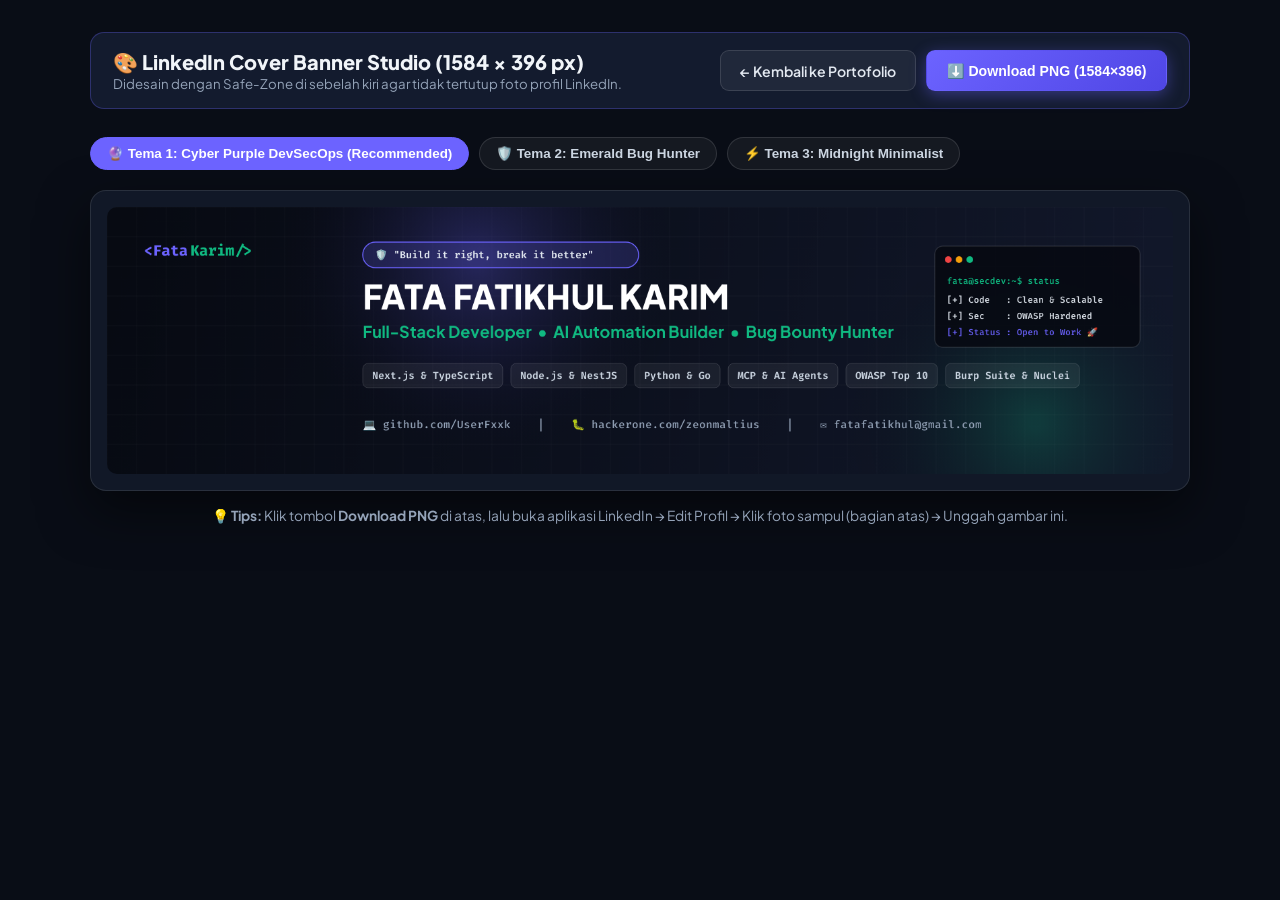
==== banner.html @ 3ce2c365 "feat: complete interactive portfolio, ATS resume, and LinkedIn banner studio" ====
<!DOCTYPE html>
<html lang="id">
<head>
  <meta charset="UTF-8" />
  <meta name="viewport" content="width=device-width, initial-scale=1.0" />
  <title>LinkedIn Banner Generator — Fata Fatikhul Karim</title>
  <link rel="preconnect" href="https://fonts.googleapis.com">
  <link rel="preconnect" href="https://fonts.gstatic.com" crossorigin>
  <link href="https://fonts.googleapis.com/css2?family=Fira+Code:wght@500;600;700&family=Plus+Jakarta+Sans:wght@500;600;700;800&display=swap" rel="stylesheet">
  <style>
    * { box-sizing: border-box; margin: 0; padding: 0; }
    body {
      background: #090d16;
      color: #f1f5f9;
      font-family: 'Plus Jakarta Sans', sans-serif;
      padding: 2rem 1rem;
      min-height: 100vh;
    }
    .container {
      max-width: 1100px;
      margin: 0 auto;
    }
    .top-bar {
      display: flex;
      justify-content: space-between;
      align-items: center;
      flex-wrap: wrap;
      gap: 1rem;
      background: #131b2e;
      border: 1px solid rgba(108, 99, 255, 0.3);
      padding: 1rem 1.4rem;
      border-radius: 14px;
      margin-bottom: 1.75rem;
    }
    .btn {
      display: inline-flex;
      align-items: center;
      gap: 0.5rem;
      padding: 0.65rem 1.2rem;
      border-radius: 9px;
      font-weight: 600;
      font-size: 0.88rem;
      cursor: pointer;
      text-decoration: none;
      border: 1px solid transparent;
      transition: all 0.2s;
    }
    .btn-back {
      background: rgba(255,255,255,0.06);
      color: #e2e8f0;
      border-color: rgba(255,255,255,0.12);
    }
    .btn-download {
      background: linear-gradient(135deg, #6c63ff, #4f46e5);
      color: #fff;
      box-shadow: 0 4px 16px rgba(108, 99, 255, 0.4);
    }
    .btn-download:hover { transform: translateY(-2px); }
    .theme-selector {
      display: flex;
      gap: 0.6rem;
      flex-wrap: wrap;
      margin-bottom: 1.25rem;
    }
    .theme-btn {
      background: rgba(255,255,255,0.05);
      border: 1px solid rgba(255,255,255,0.12);
      color: #cbd5e1;
      padding: 0.5rem 1rem;
      border-radius: 99px;
      font-size: 0.84rem;
      font-weight: 600;
      cursor: pointer;
    }
    .theme-btn.active {
      background: #6c63ff;
      border-color: #6c63ff;
      color: #fff;
    }
    .canvas-wrap {
      background: #111827;
      border: 1px solid rgba(255,255,255,0.1);
      border-radius: 16px;
      padding: 1rem;
      overflow: hidden;
      box-shadow: 0 20px 50px rgba(0,0,0,0.5);
    }
    canvas {
      width: 100%;
      height: auto;
      display: block;
      border-radius: 10px;
    }
    .note {
      margin-top: 1rem;
      font-size: 0.86rem;
      color: #94a3b8;
      text-align: center;
    }
  </style>
</head>
<body>
  <div class="container">
    <div class="top-bar">
      <div>
        <h1 style="font-size: 1.25rem; font-weight: 800;">🎨 LinkedIn Cover Banner Studio (1584 × 396 px)</h1>
        <p style="font-size: 0.83rem; color: #94a3b8;">Didesain dengan Safe-Zone di sebelah kiri agar tidak tertutup foto profil LinkedIn.</p>
      </div>
      <div style="display: flex; gap: 0.65rem; flex-wrap: wrap;">
        <a href="index.html" class="btn btn-back">← Kembali ke Portofolio</a>
        <button class="btn btn-download" id="downloadBtn">⬇️ Download PNG (1584×396)</button>
      </div>
    </div>

    <div class="theme-selector">
      <button class="theme-btn active" data-theme="purple">🔮 Tema 1: Cyber Purple DevSecOps (Recommended)</button>
      <button class="theme-btn" data-theme="emerald">🛡️ Tema 2: Emerald Bug Hunter</button>
      <button class="theme-btn" data-theme="midnight">⚡ Tema 3: Midnight Minimalist</button>
    </div>

    <div class="canvas-wrap">
      <canvas id="bannerCanvas" width="1584" height="396"></canvas>
    </div>

    <p class="note">
      💡 <strong>Tips:</strong> Klik tombol <strong>Download PNG</strong> di atas, lalu buka aplikasi LinkedIn → Edit Profil → Klik foto sampul (bagian atas) → Unggah gambar ini.
    </p>
  </div>

  <script>
    const canvas = document.getElementById('bannerCanvas');
    const ctx = canvas.getContext('2d');
    let currentTheme = 'purple';

    const themes = {
      purple: {
        bg1: '#070a12',
        bg2: '#12182b',
        accent1: '#6c63ff',
        accent2: '#10b981',
        badgeBg: 'rgba(108, 99, 255, 0.18)',
        badgeBorder: '#6c63ff'
      },
      emerald: {
        bg1: '#060d0c',
        bg2: '#0d1f1d',
        accent1: '#10b981',
        accent2: '#38bdf8',
        badgeBg: 'rgba(16, 185, 129, 0.18)',
        badgeBorder: '#10b981'
      },
      midnight: {
        bg1: '#09090b',
        bg2: '#18181b',
        accent1: '#38bdf8',
        accent2: '#a855f7',
        badgeBg: 'rgba(56, 189, 248, 0.16)',
        badgeBorder: '#38bdf8'
      }
    };

    function drawBanner(themeKey) {
      const t = themes[themeKey];
      const W = canvas.width;
      const H = canvas.height;

      // 1. Background Gradient
      const grad = ctx.createLinearGradient(0, 0, W, H);
      grad.addColorStop(0, t.bg1);
      grad.addColorStop(1, t.bg2);
      ctx.fillStyle = grad;
      ctx.fillRect(0, 0, W, H);

      // 2. Subtle Cyber Grid
      ctx.strokeStyle = 'rgba(255, 255, 255, 0.035)';
      ctx.lineWidth = 1;
      for (let x = 0; x < W; x += 44) {
        ctx.beginPath(); ctx.moveTo(x, 0); ctx.lineTo(x, H); ctx.stroke();
      }
      for (let y = 0; y < H; y += 44) {
        ctx.beginPath(); ctx.moveTo(0, y); ctx.lineTo(W, y); ctx.stroke();
      }

      // 3. Ambient Glow Circles
      const glow1 = ctx.createRadialGradient(550, 80, 10, 550, 80, 320);
      glow1.addColorStop(0, t.accent1 + '44');
      glow1.addColorStop(1, 'transparent');
      ctx.fillStyle = glow1;
      ctx.fillRect(0, 0, W, H);

      const glow2 = ctx.createRadialGradient(1380, 320, 10, 1380, 320, 290);
      glow2.addColorStop(0, t.accent2 + '38');
      glow2.addColorStop(1, 'transparent');
      ctx.fillStyle = glow2;
      ctx.fillRect(0, 0, W, H);

      // 4. Left Safe Zone Decorative Element (Avatar sits around X: 36..280, Y: 180..396)
      ctx.save();
      ctx.font = '700 22px "Fira Code", monospace';
      ctx.fillStyle = t.accent1;
      ctx.fillText('<Fata', 55, 72);
      ctx.fillStyle = t.accent2;
      ctx.fillText('Karim/>', 124, 72);
      ctx.restore();

      // 5. Main Content (Shifted right X=380 so LinkedIn Profile Picture NEVER covers it)
      const startX = 380;

      // Top Motto Pill
      ctx.fillStyle = t.badgeBg;
      ctx.strokeStyle = t.badgeBorder;
      ctx.lineWidth = 1.5;
      ctx.beginPath();
      ctx.roundRect(startX, 52, 410, 38, 19);
      ctx.fill();
      ctx.stroke();

      ctx.fillStyle = '#e2e8f0';
      ctx.font = '600 15px "Fira Code", monospace';
      ctx.fillText('🛡️ "Build it right, break it better"', startX + 18, 76);

      // Main Name
      ctx.fillStyle = '#ffffff';
      ctx.font = '800 50px "Plus Jakarta Sans", sans-serif';
      ctx.fillText('FATA FATIKHUL KARIM', startX, 152);

      // Role Title
      ctx.fillStyle = t.accent2;
      ctx.font = '700 24px "Plus Jakarta Sans", sans-serif';
      ctx.fillText('Full-Stack Developer  •  AI Automation Builder  •  Bug Bounty Hunter', startX, 194);

      // Tech Stack Pills
      const pills = [
        'Next.js & TypeScript',
        'Node.js & NestJS',
        'Python & Go',
        'MCP & AI Agents',
        'OWASP Top 10',
        'Burp Suite & Nuclei'
      ];
      let pillX = startX;
      const pillY = 232;
      ctx.font = '600 15px "Fira Code", monospace';

      pills.forEach((text) => {
        const w = ctx.measureText(text).width + 28;
        ctx.fillStyle = 'rgba(255, 255, 255, 0.06)';
        ctx.strokeStyle = 'rgba(255, 255, 255, 0.15)';
        ctx.lineWidth = 1;
        ctx.beginPath();
        ctx.roundRect(pillX, pillY, w, 36, 8);
        ctx.fill();
        ctx.stroke();

        ctx.fillStyle = '#cbd5e1';
        ctx.fillText(text, pillX + 14, pillY + 23);
        pillX += w + 12;
      });

      // Bottom Contact Bar
      ctx.fillStyle = '#94a3b8';
      ctx.font = '500 16px "Fira Code", monospace';
      ctx.fillText('💻 github.com/UserFxxk    |    🐛 hackerone.com/zeonmaltius    |    ✉️ fatafatikhul@gmail.com', startX, 328);

      // Right Decorative Terminal Card
      const cardX = 1230;
      const cardY = 58;
      const cardW = 305;
      const cardH = 150;
      ctx.fillStyle = 'rgba(6, 9, 17, 0.85)';
      ctx.strokeStyle = 'rgba(255, 255, 255, 0.12)';
      ctx.lineWidth = 1.5;
      ctx.beginPath();
      ctx.roundRect(cardX, cardY, cardW, cardH, 12);
      ctx.fill();
      ctx.stroke();

      // Terminal dots
      ctx.fillStyle = '#ef4444'; ctx.beginPath(); ctx.arc(cardX + 20, cardY + 20, 5, 0, Math.PI * 2); ctx.fill();
      ctx.fillStyle = '#f59e0b'; ctx.beginPath(); ctx.arc(cardX + 36, cardY + 20, 5, 0, Math.PI * 2); ctx.fill();
      ctx.fillStyle = '#10b981'; ctx.beginPath(); ctx.arc(cardX + 52, cardY + 20, 5, 0, Math.PI * 2); ctx.fill();

      ctx.font = '500 13px "Fira Code", monospace';
      ctx.fillStyle = t.accent2;
      ctx.fillText('fata@secdev:~$ status', cardX + 18, cardY + 56);
      ctx.fillStyle = '#e2e8f0';
      ctx.fillText('[+] Code   : Clean & Scalable', cardX + 18, cardY + 84);
      ctx.fillText('[+] Sec    : OWASP Hardened', cardX + 18, cardY + 108);
      ctx.fillStyle = t.accent1;
      ctx.fillText('[+] Status : Open to Work 🚀', cardX + 18, cardY + 132);
    }

    // Ensure fonts are loaded before initial draw
    document.fonts.ready.then(() => {
      drawBanner(currentTheme);
    });
    drawBanner(currentTheme);

    document.querySelectorAll('.theme-btn').forEach((btn) => {
      btn.addEventListener('click', () => {
        document.querySelectorAll('.theme-btn').forEach((b) => b.classList.remove('active'));
        btn.classList.add('active');
        currentTheme = btn.getAttribute('data-theme');
        drawBanner(currentTheme);
      });
    });

    document.getElementById('downloadBtn').addEventListener('click', () => {
      const link = document.createElement('a');
      link.download = `linkedin-banner-fata-${currentTheme}.png`;
      link.href = canvas.toDataURL('image/png');
      link.click();
    });
  </script>
</body>
</html>
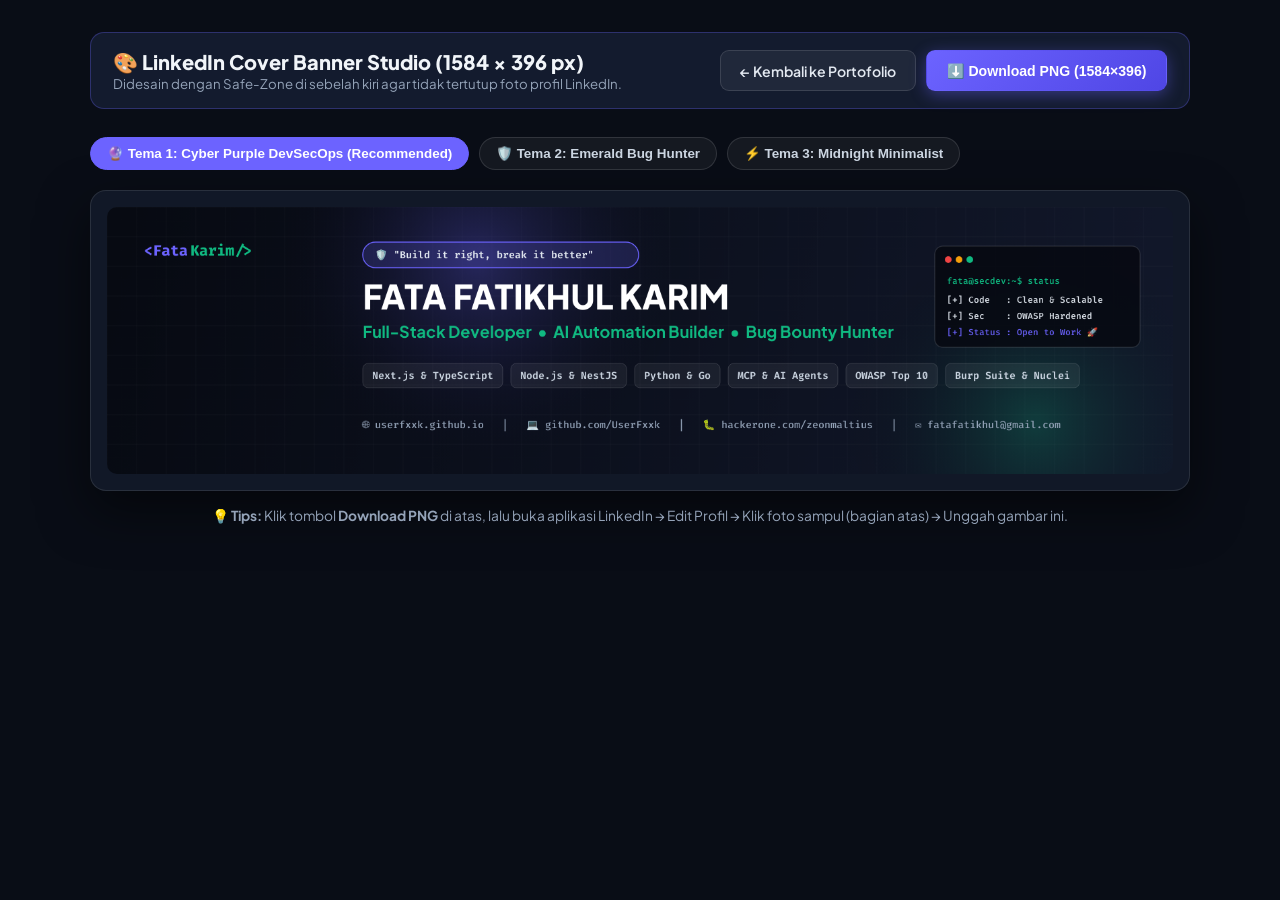
==== commit 449b4f02: "fix: update LinkedIn URL everywhere to clean custom slug (fata-fatikhul-karim)" ====
--- a/banner.html
+++ b/banner.html
@@ -259,8 +259,8 @@
 
       // Bottom Contact Bar
       ctx.fillStyle = '#94a3b8';
-      ctx.font = '500 16px "Fira Code", monospace';
-      ctx.fillText('💻 github.com/UserFxxk    |    🐛 hackerone.com/zeonmaltius    |    ✉️ fatafatikhul@gmail.com', startX, 328);
+      ctx.font = '500 15px "Fira Code", monospace';
+      ctx.fillText('🌐 userfxxk.github.io   |   💻 github.com/UserFxxk   |   🐛 hackerone.com/zeonmaltius   |   ✉️ fatafatikhul@gmail.com', startX, 328);
 
       // Right Decorative Terminal Card
       const cardX = 1230;
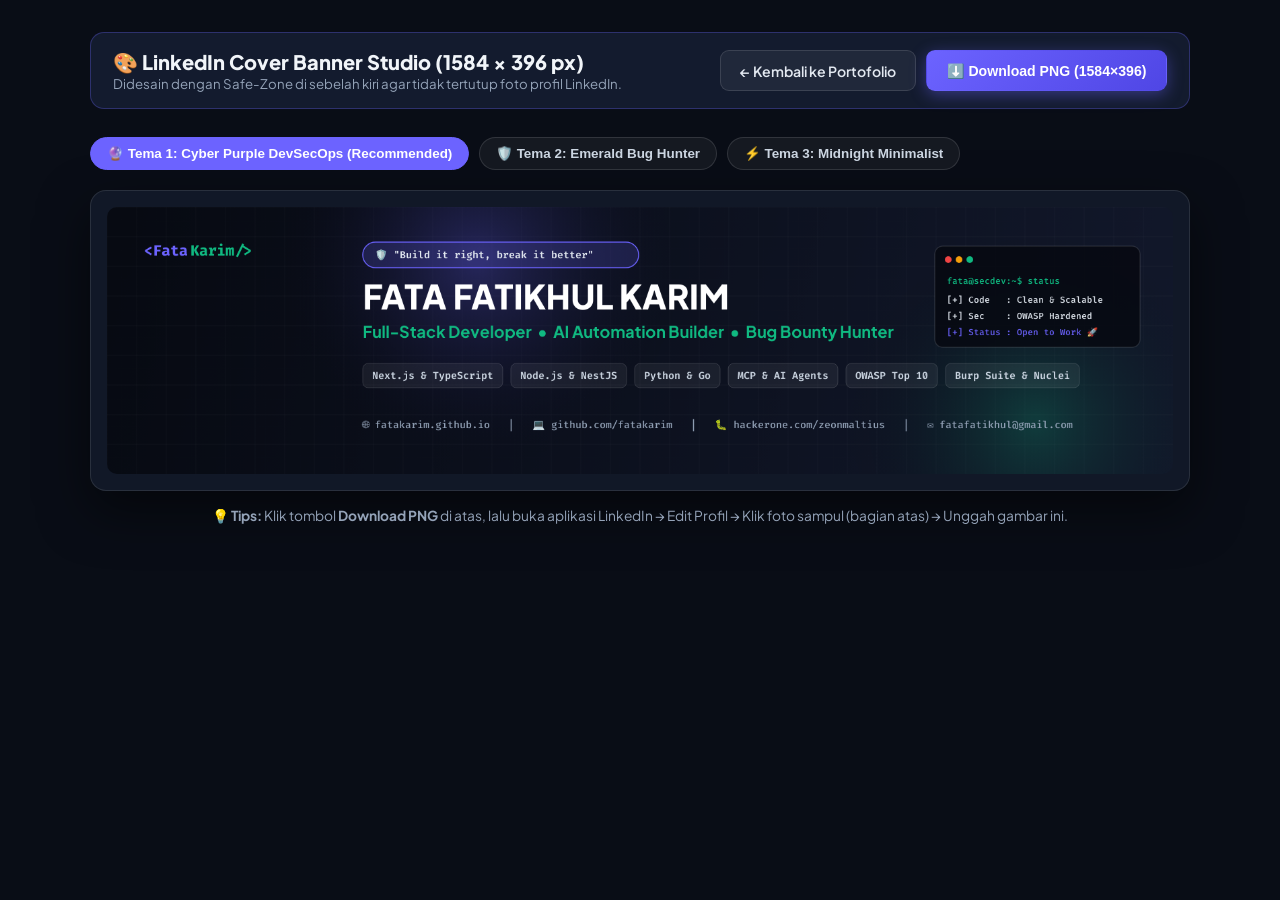
==== commit 94c0d831: "refactor: complete corporate & engineering overhaul (direct ATS PDF, ethical RCA, focused stack, fat" ====
--- a/banner.html
+++ b/banner.html
@@ -260,7 +260,7 @@
       // Bottom Contact Bar
       ctx.fillStyle = '#94a3b8';
       ctx.font = '500 15px "Fira Code", monospace';
-      ctx.fillText('🌐 userfxxk.github.io   |   💻 github.com/UserFxxk   |   🐛 hackerone.com/zeonmaltius   |   ✉️ fatafatikhul@gmail.com', startX, 328);
+      ctx.fillText('🌐 fatakarim.github.io   |   💻 github.com/fatakarim   |   🐛 hackerone.com/zeonmaltius   |   ✉️ fatafatikhul@gmail.com', startX, 328);
 
       // Right Decorative Terminal Card
       const cardX = 1230;
